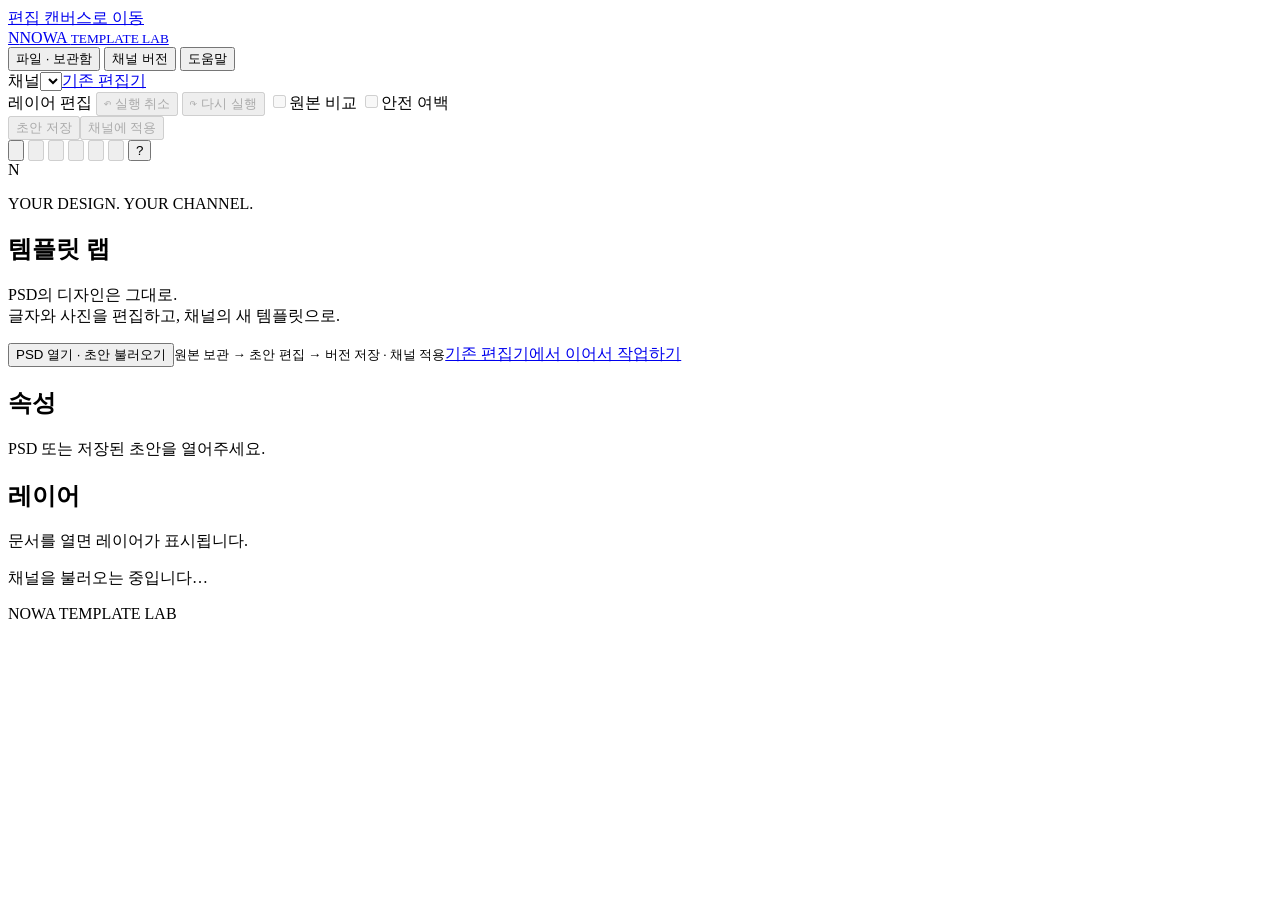
==== src/cardnews_auto/web/static/template-lab-photocraft.html @ 5184bdc8 "카드뉴스 자동화: Photoshop 없는 템플릿 스튜디오 제작으로 전환 - 템플릿 스튜디오 렌더러로 카드 출력 (PhotoCraft 규칙 이식: 기준점·글상자 배치,   가로 비율" ====
<!doctype html>
<html lang="ko">
<head>
  <meta charset="utf-8">
  <meta name="viewport" content="width=device-width, initial-scale=1">
  <title>NOWA · 템플릿 랩</title>
  <link rel="stylesheet" href="/template-lab-photocraft.css?v=1">
</head>
<body>
  <a class="skip-link" href="#lab-stage">편집 캔버스로 이동</a>
  <header class="pc-header">
    <a class="pc-brand" href="/" aria-label="NOWA 편집국으로 돌아가기">N<span>NOWA <small>TEMPLATE LAB</small></span></a>
    <nav aria-label="편집기 메뉴">
      <button type="button" data-dialog="pc-library">파일 · 보관함</button>
      <button type="button" data-dialog="pc-versions">채널 버전</button>
      <button type="button" data-dialog="pc-help">도움말</button>
    </nav>
    <div class="pc-header-actions"><label class="pc-channel">채널<select id="lab-channel" aria-label="편집할 채널" required></select></label><a href="/template-studio.html">기존 편집기</a></div>
  </header>
  <div class="pc-options" aria-label="편집 도구 옵션">
    <span class="pc-mode">레이어 편집</span>
    <button id="lab-undo" type="button" data-document disabled title="실행 취소">↶ <span>실행 취소</span></button>
    <button id="lab-redo" type="button" data-document disabled title="다시 실행">↷ <span>다시 실행</span></button>
    <span class="pc-divider"></span>
    <label><input id="lab-original" type="checkbox" data-document disabled>원본 비교</label>
    <label><input id="lab-guides" type="checkbox" data-document disabled>안전 여백</label>
    <div class="pc-save-actions"><button id="lab-render" type="button" data-document disabled>초안 저장</button><button class="primary" type="button" data-dialog="pc-publish" data-document disabled>채널에 적용</button></div>
  </div>
  <main class="pc-workspace">
    <aside class="pc-tools" aria-label="레이어 편집 바로가기">
      <button type="button" data-dialog="pc-library" aria-label="PSD 가져오기" title="PSD 가져오기"><svg viewBox="0 0 24 24" aria-hidden="true"><path d="M3 7h7l2 3h9l-2 10H3zM3 7V4h7l2 3h8v3"/></svg></button>
      <span class="pc-tool-separator"></span>
      <button type="button" data-focus="x" data-document disabled aria-label="선택 레이어 위치 편집" title="위치 편집"><svg viewBox="0 0 24 24" aria-hidden="true"><path d="M12 3v18M3 12h18M9 6l3-3 3 3M9 18l3 3 3-3M6 9l-3 3 3 3M18 9l3 3-3 3"/></svg></button>
      <button type="button" data-focus="text" data-document disabled aria-label="선택 레이어 글자 편집" title="글자 레이어를 선택한 뒤 편집"><svg viewBox="0 0 24 24" aria-hidden="true"><path d="M4 7V4h16v3M12 4v16M8 20h8"/></svg></button>
      <button type="button" data-focus="photo" data-document disabled aria-label="선택 레이어 사진 교체" title="사진 레이어를 선택한 뒤 교체"><svg viewBox="0 0 24 24" aria-hidden="true"><rect x="3" y="3" width="18" height="18" rx="2"/><circle cx="8" cy="8" r="2"/><path d="m3 17 5-5 4 4 4-6 5 7"/></svg></button>
      <button type="button" data-focus="width" data-document disabled aria-label="선택 레이어 크기 편집" title="크기 편집"><svg viewBox="0 0 24 24" aria-hidden="true"><path d="M4 9V4h5M15 4h5v5M20 15v5h-5M9 20H4v-5M4 4l6 6M20 20l-6-6"/></svg></button>
      <span class="pc-tool-separator"></span>
      <button type="button" data-fit data-document disabled aria-label="캔버스를 화면에 맞추기" title="화면 맞춤"><svg viewBox="0 0 24 24" aria-hidden="true"><circle cx="10" cy="10" r="6"/><path d="m15 15 6 6M7 10h6M10 7v6"/></svg></button>
      <button type="button" data-dialog="pc-help" aria-label="편집 도움말" title="편집 도움말">?</button>
    </aside>
    <section class="pc-empty" aria-labelledby="pc-empty-title">
      <div class="pc-empty-content"><div class="pc-monogram" aria-hidden="true">N</div><p class="pc-eyebrow">YOUR DESIGN. YOUR CHANNEL.</p><h1 id="pc-empty-title">템플릿 랩</h1><p>PSD의 디자인은 그대로.<br>글자와 사진을 편집하고, 채널의 새 템플릿으로.</p><button class="primary" type="button" data-dialog="pc-library">PSD 열기 · 초안 불러오기</button><small>원본 보관 → 초안 편집 → 버전 저장 · 채널 적용</small><a href="/template-studio.html">기존 편집기에서 이어서 작업하기</a></div>
    </section>
    <section id="lab-editor" hidden aria-label="템플릿 편집 작업 공간">
      <div class="pc-document-tab"><strong id="lab-document-name">캔버스</strong><span id="lab-comparison"></span></div>
      <div class="lab-document">
        <div id="lab-viewport"><div id="lab-stage" tabindex="0" aria-label="편집 캔버스. 레이어를 선택하고 방향키로 이동하세요."><img id="lab-preview" alt="편집 중인 PSD 캔버스" draggable="false"><img id="lab-reference" alt="PSD 원본 비교" hidden draggable="false"><div class="studio-safe" hidden></div><div id="lab-selection" hidden><button type="button" id="lab-resize" aria-label="선택 레이어 비율 유지 크기 조절"></button></div></div></div>
        <div class="pc-canvas-footer"><span>방향키 1px · Shift 10px</span><label>확대<select id="lab-zoom"><option value="fit">화면 맞춤</option><option value="0.5">50%</option><option value="0.75">75%</option><option value="1">100%</option><option value="1.5">150%</option></select></label></div>
      </div>
      <aside class="pc-inspector" aria-label="속성 및 레이어">
        <section class="pc-properties"><h2>속성 <span>PROPERTIES</span></h2><div id="lab-properties" aria-label="선택 레이어 속성"></div></section>
        <section class="pc-layers"><h2>레이어 <span>위쪽이 앞면</span></h2><div id="lab-layers"></div></section>
      </aside>
    </section>
    <aside class="pc-empty-inspector" aria-label="문서 대기"><h2>속성</h2><p>PSD 또는 저장된 초안을 열어주세요.</p><h2>레이어</h2><p>문서를 열면 레이어가 표시됩니다.</p></aside>
  </main>
  <footer class="pc-status"><span class="pc-status-dot" aria-hidden="true"></span><p id="lab-status" role="status" aria-live="polite">채널을 불러오는 중입니다…</p><span>NOWA TEMPLATE LAB</span></footer>

  <dialog id="pc-library" aria-labelledby="pc-library-title"><div class="pc-dialog-heading"><h2 id="pc-library-title">파일 · 템플릿 보관함</h2><button type="button" data-close aria-label="보관함 닫기">×</button></div><p>선택한 채널에 PSD를 가져오거나 기존 초안을 이어서 편집하세요.</p><form id="lab-upload"><label>PSD 파일<input id="lab-file" type="file" accept=".psd" required></label><button class="primary" type="submit">PSD 가져오기</button></form><div class="pc-library-section"><label>기존 PSD 보관함<select id="lab-legacy"><option value="">기존 PSD 선택</option></select></label><button id="lab-import-existing" type="button">편집기로 가져오기</button></div><label>작업 중인 초안<select id="lab-library"><option value="">초안 선택</option></select></label><p class="pc-hint">가져오기·저장 결과는 화면 아래 상태 표시줄에서 확인할 수 있습니다.</p></dialog>
  <dialog id="pc-versions" aria-labelledby="pc-versions-title"><div class="pc-dialog-heading"><h2 id="pc-versions-title">채널별 활성 템플릿</h2><button type="button" data-close aria-label="버전 목록 닫기">×</button></div><p>표지 · 본문 · CTA의 현재 버전과 보관된 이전 버전입니다.</p><section id="studio-slots" aria-label="현재 적용 버전과 버전 이력"></section></dialog>
  <dialog id="pc-publish" aria-labelledby="pc-publish-title"><div class="pc-dialog-heading"><h2 id="pc-publish-title">새 버전으로 채널에 적용</h2><button type="button" data-close aria-label="채널 적용 설정 닫기">×</button></div><p>먼저 초안을 저장하세요. 적용하면 이후 새 카드뉴스 제작부터 이 디자인을 사용합니다. CTA는 고정 디자인으로 추가됩니다.</p><div class="studio-mapping"><label>역할<select id="lab-role"><option value="cover">표지</option><option value="body">본문</option><option value="cta">CTA</option></select></label><label data-mapping>기사 글자 레이어<select id="lab-text-layer"></select></label><label data-mapping>기사 사진 레이어<select id="lab-image-layer"></select></label><label data-mapping data-cover>배지 글자 레이어<select id="lab-eyebrow-layer"></select></label><label data-mapping data-cover>배지 상자 레이어 (글자 길이에 맞춰 폭 조절)<select id="lab-badge-layer"></select></label><label data-mapping data-cover>보조 글자 레이어<select id="lab-caption-layer"></select></label><label data-mapping>최대 글자 수<input id="lab-max-chars" type="number" min="1" max="2000" value="80"></label><label data-mapping>줄당 글자 수<input id="lab-line-chars" type="number" min="1" max="200" value="20"></label><label data-mapping>최대 줄 수<input id="lab-max-lines" type="number" min="1" max="30" value="4"></label></div><button id="lab-publish" class="primary" type="button">저장한 버전을 채널에 적용</button><p class="pc-dialog-status" aria-live="polite"></p></dialog>
  <dialog id="pc-help" aria-labelledby="pc-help-title"><div class="pc-dialog-heading"><h2 id="pc-help-title">템플릿 편집 안내</h2><button type="button" data-close aria-label="도움말 닫기">×</button></div><p>레이어 선택 → 속성 편집 → 초안 저장 → 채널에 적용 순서로 작업하세요.</p><ul><li>레이어 목록을 드래그해 앞뒤 순서를 바꿉니다.</li><li>캔버스에서 선택 테두리를 드래그해 이동하고 모서리로 크기를 조절합니다.</li><li>캔버스에 초점이 있을 때 방향키로 1px, Shift와 함께 10px 이동합니다.</li><li>Ctrl+Z / Ctrl+Shift+Z는 캔버스에서 실행 취소 / 다시 실행입니다.</li><li>브러시·마스크·선택 영역 도구는 현재 연결된 기능에 포함되지 않습니다.</li></ul><details open><summary>PSD 재현 범위와 주의점</summary><ul id="lab-warnings"><li>PSD를 열면 변환 결과와 주의점이 표시됩니다.</li></ul></details><div class="pc-help-actions"><button id="lab-reset" type="button" data-document disabled>원래 레이어 설정 복원</button><a id="lab-download" aria-disabled="true">저장된 Python 템플릿 받기</a></div></dialog>
  <script src="/studio-common.js?v=studio-20261016-final"></script>
  <script src="/template-studio.js?v=studio-20261016-final"></script>
  <script src="/template-lab-photocraft.js?v=1"></script>
</body>
</html>
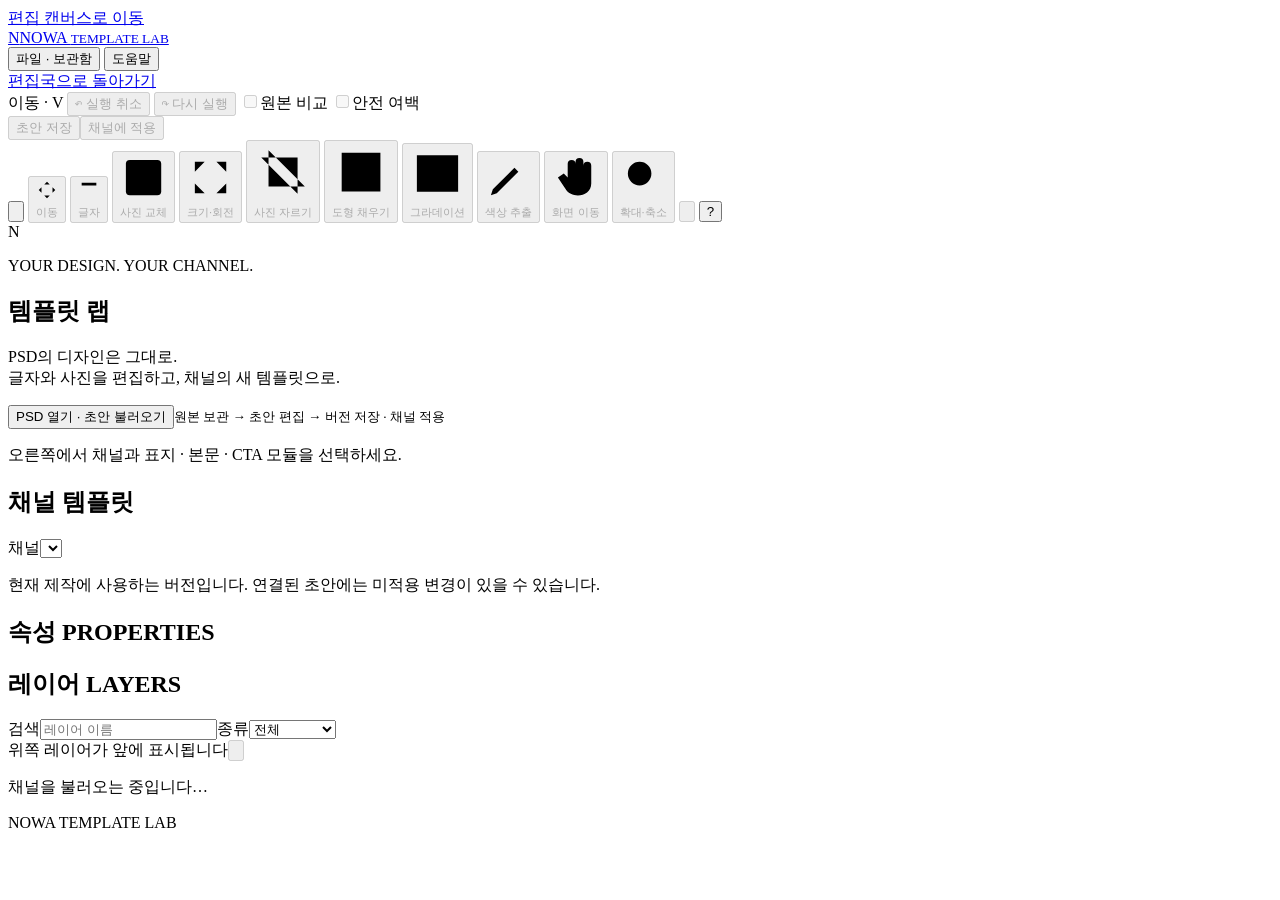
==== commit fb22b649: "카드 이미지 규칙: 실제 장면 사진 우선, 없으면 AI 재현 이미지 - 사진 후보마다 비전 모델이 카드 글과 비교해 장면/인물만/무관을 판정하고 장면 사진만 사용 - 장면 사진이 " ====
--- a/src/cardnews_auto/web/static/template-lab-photocraft.html
+++ b/src/cardnews_auto/web/static/template-lab-photocraft.html
@@ -1,67 +1,82 @@
-<!doctype html>
-<html lang="ko">
-<head>
-  <meta charset="utf-8">
-  <meta name="viewport" content="width=device-width, initial-scale=1">
-  <title>NOWA · 템플릿 랩</title>
-  <link rel="stylesheet" href="/template-lab-photocraft.css?v=1">
-</head>
-<body>
-  <a class="skip-link" href="#lab-stage">편집 캔버스로 이동</a>
-  <header class="pc-header">
-    <a class="pc-brand" href="/" aria-label="NOWA 편집국으로 돌아가기">N<span>NOWA <small>TEMPLATE LAB</small></span></a>
-    <nav aria-label="편집기 메뉴">
-      <button type="button" data-dialog="pc-library">파일 · 보관함</button>
-      <button type="button" data-dialog="pc-versions">채널 버전</button>
-      <button type="button" data-dialog="pc-help">도움말</button>
-    </nav>
-    <div class="pc-header-actions"><label class="pc-channel">채널<select id="lab-channel" aria-label="편집할 채널" required></select></label><a href="/template-studio.html">기존 편집기</a></div>
-  </header>
-  <div class="pc-options" aria-label="편집 도구 옵션">
-    <span class="pc-mode">레이어 편집</span>
-    <button id="lab-undo" type="button" data-document disabled title="실행 취소">↶ <span>실행 취소</span></button>
-    <button id="lab-redo" type="button" data-document disabled title="다시 실행">↷ <span>다시 실행</span></button>
-    <span class="pc-divider"></span>
-    <label><input id="lab-original" type="checkbox" data-document disabled>원본 비교</label>
-    <label><input id="lab-guides" type="checkbox" data-document disabled>안전 여백</label>
-    <div class="pc-save-actions"><button id="lab-render" type="button" data-document disabled>초안 저장</button><button class="primary" type="button" data-dialog="pc-publish" data-document disabled>채널에 적용</button></div>
-  </div>
-  <main class="pc-workspace">
-    <aside class="pc-tools" aria-label="레이어 편집 바로가기">
-      <button type="button" data-dialog="pc-library" aria-label="PSD 가져오기" title="PSD 가져오기"><svg viewBox="0 0 24 24" aria-hidden="true"><path d="M3 7h7l2 3h9l-2 10H3zM3 7V4h7l2 3h8v3"/></svg></button>
-      <span class="pc-tool-separator"></span>
-      <button type="button" data-focus="x" data-document disabled aria-label="선택 레이어 위치 편집" title="위치 편집"><svg viewBox="0 0 24 24" aria-hidden="true"><path d="M12 3v18M3 12h18M9 6l3-3 3 3M9 18l3 3 3-3M6 9l-3 3 3 3M18 9l3 3-3 3"/></svg></button>
-      <button type="button" data-focus="text" data-document disabled aria-label="선택 레이어 글자 편집" title="글자 레이어를 선택한 뒤 편집"><svg viewBox="0 0 24 24" aria-hidden="true"><path d="M4 7V4h16v3M12 4v16M8 20h8"/></svg></button>
-      <button type="button" data-focus="photo" data-document disabled aria-label="선택 레이어 사진 교체" title="사진 레이어를 선택한 뒤 교체"><svg viewBox="0 0 24 24" aria-hidden="true"><rect x="3" y="3" width="18" height="18" rx="2"/><circle cx="8" cy="8" r="2"/><path d="m3 17 5-5 4 4 4-6 5 7"/></svg></button>
-      <button type="button" data-focus="width" data-document disabled aria-label="선택 레이어 크기 편집" title="크기 편집"><svg viewBox="0 0 24 24" aria-hidden="true"><path d="M4 9V4h5M15 4h5v5M20 15v5h-5M9 20H4v-5M4 4l6 6M20 20l-6-6"/></svg></button>
-      <span class="pc-tool-separator"></span>
-      <button type="button" data-fit data-document disabled aria-label="캔버스를 화면에 맞추기" title="화면 맞춤"><svg viewBox="0 0 24 24" aria-hidden="true"><circle cx="10" cy="10" r="6"/><path d="m15 15 6 6M7 10h6M10 7v6"/></svg></button>
-      <button type="button" data-dialog="pc-help" aria-label="편집 도움말" title="편집 도움말">?</button>
-    </aside>
-    <section class="pc-empty" aria-labelledby="pc-empty-title">
-      <div class="pc-empty-content"><div class="pc-monogram" aria-hidden="true">N</div><p class="pc-eyebrow">YOUR DESIGN. YOUR CHANNEL.</p><h1 id="pc-empty-title">템플릿 랩</h1><p>PSD의 디자인은 그대로.<br>글자와 사진을 편집하고, 채널의 새 템플릿으로.</p><button class="primary" type="button" data-dialog="pc-library">PSD 열기 · 초안 불러오기</button><small>원본 보관 → 초안 편집 → 버전 저장 · 채널 적용</small><a href="/template-studio.html">기존 편집기에서 이어서 작업하기</a></div>
-    </section>
-    <section id="lab-editor" hidden aria-label="템플릿 편집 작업 공간">
-      <div class="pc-document-tab"><strong id="lab-document-name">캔버스</strong><span id="lab-comparison"></span></div>
-      <div class="lab-document">
-        <div id="lab-viewport"><div id="lab-stage" tabindex="0" aria-label="편집 캔버스. 레이어를 선택하고 방향키로 이동하세요."><img id="lab-preview" alt="편집 중인 PSD 캔버스" draggable="false"><img id="lab-reference" alt="PSD 원본 비교" hidden draggable="false"><div class="studio-safe" hidden></div><div id="lab-selection" hidden><button type="button" id="lab-resize" aria-label="선택 레이어 비율 유지 크기 조절"></button></div></div></div>
-        <div class="pc-canvas-footer"><span>방향키 1px · Shift 10px</span><label>확대<select id="lab-zoom"><option value="fit">화면 맞춤</option><option value="0.5">50%</option><option value="0.75">75%</option><option value="1">100%</option><option value="1.5">150%</option></select></label></div>
-      </div>
-      <aside class="pc-inspector" aria-label="속성 및 레이어">
-        <section class="pc-properties"><h2>속성 <span>PROPERTIES</span></h2><div id="lab-properties" aria-label="선택 레이어 속성"></div></section>
-        <section class="pc-layers"><h2>레이어 <span>위쪽이 앞면</span></h2><div id="lab-layers"></div></section>
-      </aside>
-    </section>
-    <aside class="pc-empty-inspector" aria-label="문서 대기"><h2>속성</h2><p>PSD 또는 저장된 초안을 열어주세요.</p><h2>레이어</h2><p>문서를 열면 레이어가 표시됩니다.</p></aside>
-  </main>
-  <footer class="pc-status"><span class="pc-status-dot" aria-hidden="true"></span><p id="lab-status" role="status" aria-live="polite">채널을 불러오는 중입니다…</p><span>NOWA TEMPLATE LAB</span></footer>
-
-  <dialog id="pc-library" aria-labelledby="pc-library-title"><div class="pc-dialog-heading"><h2 id="pc-library-title">파일 · 템플릿 보관함</h2><button type="button" data-close aria-label="보관함 닫기">×</button></div><p>선택한 채널에 PSD를 가져오거나 기존 초안을 이어서 편집하세요.</p><form id="lab-upload"><label>PSD 파일<input id="lab-file" type="file" accept=".psd" required></label><button class="primary" type="submit">PSD 가져오기</button></form><div class="pc-library-section"><label>기존 PSD 보관함<select id="lab-legacy"><option value="">기존 PSD 선택</option></select></label><button id="lab-import-existing" type="button">편집기로 가져오기</button></div><label>작업 중인 초안<select id="lab-library"><option value="">초안 선택</option></select></label><p class="pc-hint">가져오기·저장 결과는 화면 아래 상태 표시줄에서 확인할 수 있습니다.</p></dialog>
-  <dialog id="pc-versions" aria-labelledby="pc-versions-title"><div class="pc-dialog-heading"><h2 id="pc-versions-title">채널별 활성 템플릿</h2><button type="button" data-close aria-label="버전 목록 닫기">×</button></div><p>표지 · 본문 · CTA의 현재 버전과 보관된 이전 버전입니다.</p><section id="studio-slots" aria-label="현재 적용 버전과 버전 이력"></section></dialog>
-  <dialog id="pc-publish" aria-labelledby="pc-publish-title"><div class="pc-dialog-heading"><h2 id="pc-publish-title">새 버전으로 채널에 적용</h2><button type="button" data-close aria-label="채널 적용 설정 닫기">×</button></div><p>먼저 초안을 저장하세요. 적용하면 이후 새 카드뉴스 제작부터 이 디자인을 사용합니다. CTA는 고정 디자인으로 추가됩니다.</p><div class="studio-mapping"><label>역할<select id="lab-role"><option value="cover">표지</option><option value="body">본문</option><option value="cta">CTA</option></select></label><label data-mapping>기사 글자 레이어<select id="lab-text-layer"></select></label><label data-mapping>기사 사진 레이어<select id="lab-image-layer"></select></label><label data-mapping data-cover>배지 글자 레이어<select id="lab-eyebrow-layer"></select></label><label data-mapping data-cover>배지 상자 레이어 (글자 길이에 맞춰 폭 조절)<select id="lab-badge-layer"></select></label><label data-mapping data-cover>보조 글자 레이어<select id="lab-caption-layer"></select></label><label data-mapping>최대 글자 수<input id="lab-max-chars" type="number" min="1" max="2000" value="80"></label><label data-mapping>줄당 글자 수<input id="lab-line-chars" type="number" min="1" max="200" value="20"></label><label data-mapping>최대 줄 수<input id="lab-max-lines" type="number" min="1" max="30" value="4"></label></div><button id="lab-publish" class="primary" type="button">저장한 버전을 채널에 적용</button><p class="pc-dialog-status" aria-live="polite"></p></dialog>
-  <dialog id="pc-help" aria-labelledby="pc-help-title"><div class="pc-dialog-heading"><h2 id="pc-help-title">템플릿 편집 안내</h2><button type="button" data-close aria-label="도움말 닫기">×</button></div><p>레이어 선택 → 속성 편집 → 초안 저장 → 채널에 적용 순서로 작업하세요.</p><ul><li>레이어 목록을 드래그해 앞뒤 순서를 바꿉니다.</li><li>캔버스에서 선택 테두리를 드래그해 이동하고 모서리로 크기를 조절합니다.</li><li>캔버스에 초점이 있을 때 방향키로 1px, Shift와 함께 10px 이동합니다.</li><li>Ctrl+Z / Ctrl+Shift+Z는 캔버스에서 실행 취소 / 다시 실행입니다.</li><li>브러시·마스크·선택 영역 도구는 현재 연결된 기능에 포함되지 않습니다.</li></ul><details open><summary>PSD 재현 범위와 주의점</summary><ul id="lab-warnings"><li>PSD를 열면 변환 결과와 주의점이 표시됩니다.</li></ul></details><div class="pc-help-actions"><button id="lab-reset" type="button" data-document disabled>원래 레이어 설정 복원</button><a id="lab-download" aria-disabled="true">저장된 Python 템플릿 받기</a></div></dialog>
-  <script src="/studio-common.js?v=studio-20261016-final"></script>
-  <script src="/template-studio.js?v=studio-20261016-final"></script>
-  <script src="/template-lab-photocraft.js?v=1"></script>
-</body>
-</html>
+<!doctype html>
+<html lang="ko">
+<head>
+  <meta charset="utf-8">
+  <meta name="viewport" content="width=device-width, initial-scale=1">
+  <title>NOWA · 템플릿 랩</title>
+  <link rel="stylesheet" href="/template-lab-photocraft.css?v=panels-4">
+</head>
+<body>
+  <a class="skip-link" href="#lab-stage">편집 캔버스로 이동</a>
+  <header class="pc-header">
+    <a class="pc-brand" href="/" aria-label="NOWA 편집국으로 돌아가기">N<span>NOWA <small>TEMPLATE LAB</small></span></a>
+    <nav aria-label="편집기 메뉴">
+      <button type="button" data-dialog="pc-library">파일 · 보관함</button>
+      <button type="button" data-dialog="pc-help">도움말</button>
+    </nav>
+    <div class="pc-header-actions"><a href="/">편집국으로 돌아가기</a></div>
+  </header>
+  <div class="pc-options" aria-label="편집 도구 옵션">
+    <span class="pc-mode" id="pc-tool-name">이동 · V</span>
+    <button id="lab-undo" type="button" data-document disabled title="실행 취소">↶ <span>실행 취소</span></button>
+    <button id="lab-redo" type="button" data-document disabled title="다시 실행">↷ <span>다시 실행</span></button>
+    <span class="pc-divider"></span>
+    <label><input id="lab-original" type="checkbox" data-document disabled>원본 비교</label>
+    <label><input id="lab-guides" type="checkbox" data-document disabled>안전 여백</label>
+    <div class="pc-save-actions"><button id="lab-render" type="button" data-document disabled>초안 저장</button><button class="primary" type="button" data-dialog="pc-publish" data-document disabled>채널에 적용</button></div>
+  </div>
+  <main class="pc-workspace">
+    <aside class="pc-tools" aria-label="레이어 편집 바로가기">
+      <button type="button" data-dialog="pc-library" aria-label="PSD 가져오기" title="PSD 가져오기"><svg viewBox="0 0 24 24" aria-hidden="true"><path d="M3 7h7l2 3h9l-2 10H3zM3 7V4h7l2 3h8v3"/></svg></button>
+      <span class="pc-tool-separator"></span>
+      <button type="button" data-tool="move" aria-pressed="true" data-document disabled aria-label="이동" title="이동 (V)"><svg viewBox="0 0 24 24" aria-hidden="true"><path d="M12 3v18M3 12h18M9 6l3-3 3 3M9 18l3 3 3-3M6 9l-3 3 3 3M18 9l3 3-3 3"/></svg><small>이동</small></button>
+      <button type="button" data-tool="text" aria-pressed="false" data-document disabled aria-label="글자" title="글자 (T)"><svg viewBox="0 0 24 24" aria-hidden="true"><path d="M4 7V4h16v3M12 4v16M8 20h8"/></svg><small>글자</small></button>
+      <button type="button" data-tool="photo" aria-pressed="false" data-document disabled aria-label="사진 교체" title="사진 교체 (P)"><svg viewBox="0 0 24 24" aria-hidden="true"><rect x="3" y="3" width="18" height="18" rx="2"/><circle cx="8" cy="8" r="2"/><path d="m3 17 5-5 4 4 4-6 5 7"/></svg><small>사진 교체</small></button>
+      <button type="button" data-tool="transform" aria-pressed="false" data-document disabled aria-label="크기·회전" title="크기·회전 (F)"><svg viewBox="0 0 24 24" aria-hidden="true"><path d="M4 9V4h5M15 4h5v5M20 15v5h-5M9 20H4v-5M4 4l6 6M20 20l-6-6"/></svg><small>크기·회전</small></button>
+      <span class="pc-tool-separator"></span>
+      <button type="button" data-tool="crop" data-document disabled aria-pressed="false" aria-label="사진 자르기" title="사진 자르기 (C)"><svg viewBox="0 0 24 24" aria-hidden="true"><path d="M6 3v15h15M3 6h15v15"/></svg><small>사진 자르기</small></button>
+      <button type="button" data-tool="shape" data-document disabled aria-pressed="false" aria-label="도형 채우기" title="도형 채우기 (U)"><svg viewBox="0 0 24 24" aria-hidden="true"><path d="M4 4h16v16H4z"/></svg><small>도형 채우기</small></button>
+      <button type="button" data-tool="gradient" data-document disabled aria-pressed="false" aria-label="그라데이션" title="그라데이션 (G)"><svg viewBox="0 0 24 24" aria-hidden="true"><path d="M3 4h18v16H3zM8 4v16M13 4v16M18 4v16"/></svg><small>그라데이션</small></button>
+      <button type="button" data-tool="eyedropper" data-document disabled aria-pressed="false" aria-label="색상 추출" title="색상 추출 (I)"><svg viewBox="0 0 24 24" aria-hidden="true"><path d="m14 4 6 6M16 2l6 6M15 7 4 18l-1 3 3-1L17 9"/></svg><small>색상 추출</small></button>
+      <button type="button" data-tool="hand" data-document disabled aria-pressed="false" aria-label="화면 이동" title="화면 이동 (H)"><svg viewBox="0 0 24 24" aria-hidden="true"><path d="M8 12V5a2 2 0 0 1 4 0v6-7a2 2 0 0 1 4 0v7-5a2 2 0 0 1 4 0v9c0 7-10 8-13 3l-4-6 3-2 3 3"/></svg><small>화면 이동</small></button>
+      <button type="button" data-tool="zoom" data-document disabled aria-pressed="false" aria-label="확대·축소" title="확대·축소 (Z)"><svg viewBox="0 0 24 24" aria-hidden="true"><path d="M10 4a6 6 0 1 0 0 12 6 6 0 0 0 0-12M15 15l6 6M7 10h6M10 7v6"/></svg><small>확대·축소</small></button>
+      <button type="button" data-fit data-document disabled aria-label="캔버스를 화면에 맞추기" title="화면 맞춤"><svg viewBox="0 0 24 24" aria-hidden="true"><circle cx="10" cy="10" r="6"/><path d="m15 15 6 6M7 10h6M10 7v6"/></svg></button>
+      <button type="button" data-dialog="pc-help" aria-label="편집 도움말" title="편집 도움말">?</button>
+    </aside>
+    <section class="pc-empty" aria-labelledby="pc-empty-title">
+      <div class="pc-empty-content"><div class="pc-monogram" aria-hidden="true">N</div><p class="pc-eyebrow">YOUR DESIGN. YOUR CHANNEL.</p><h1 id="pc-empty-title">템플릿 랩</h1><p>PSD의 디자인은 그대로.<br>글자와 사진을 편집하고, 채널의 새 템플릿으로.</p><button class="primary" type="button" data-dialog="pc-library">PSD 열기 · 초안 불러오기</button><small>원본 보관 → 초안 편집 → 버전 저장 · 채널 적용</small><p class="pc-hint">오른쪽에서 채널과 표지 · 본문 · CTA 모듈을 선택하세요.</p></div>
+    </section>
+    <section id="lab-editor" hidden aria-label="템플릿 편집 작업 공간">
+      <div class="pc-document-tab"><strong id="lab-document-name">캔버스</strong><span id="lab-comparison"></span><span id="lab-draft-state" role="status"></span></div>
+      <div class="lab-document">
+        <div id="lab-viewport"><div id="lab-stage" tabindex="0" aria-label="편집 캔버스. 레이어를 선택하고 방향키로 이동하세요."><img id="lab-preview" alt="편집 중인 PSD 캔버스" draggable="false"><img id="lab-reference" alt="PSD 원본 비교" hidden draggable="false"><div class="studio-safe" hidden></div><div id="lab-selection" hidden><button type="button" id="lab-resize" aria-label="선택 레이어 비율 유지 크기 조절"></button></div></div></div>
+        <div class="pc-canvas-footer"><span>방향키 1px · Shift 10px</span><label>확대<select id="lab-zoom"><option value="fit">화면 맞춤</option><option value="0.5">50%</option><option value="0.75">75%</option><option value="1">100%</option><option value="1.5">150%</option></select></label></div>
+      </div>
+    </section>
+    <aside class="pc-sidebar" aria-label="채널 템플릿 및 편집 속성">
+      <section class="pc-modules"><h2>채널 템플릿</h2><label class="pc-channel">채널<select id="lab-channel" aria-label="편집할 채널" required></select></label><p class="pc-hint">현재 제작에 사용하는 버전입니다. 연결된 초안에는 미적용 변경이 있을 수 있습니다.</p><section id="studio-slots" aria-label="현재 적용 버전과 버전 이력"></section></section>
+      <aside class="pc-inspector" aria-label="속성 및 레이어">
+        <section class="pc-properties"><h2>속성 <span>PROPERTIES</span></h2><div id="lab-properties" aria-label="선택 레이어 속성"></div></section>
+        <section class="pc-layers"><h2>레이어 <span>LAYERS</span></h2><div class="pc-layer-filters"><label>검색<input id="lab-layer-search" type="search" placeholder="레이어 이름"></label><label>종류<select id="lab-layer-kind"><option value="">전체</option><option value="type">글자</option><option value="image">사진</option><option value="shape">도형</option><option value="gradientfill">그라데이션</option></select></label></div><div id="lab-layers"></div><div class="pc-layer-actions" role="toolbar" aria-label="레이어 작업"><span>위쪽 레이어가 앞에 표시됩니다</span><button id="lab-delete-layer" type="button" data-document disabled title="레이어 삭제 (Delete)" aria-label="선택 레이어 삭제"><svg viewBox="0 0 24 24" aria-hidden="true"><path d="M4 7h16M9 7V4h6v3M6 7l1 14h10l1-14M10 10v7M14 10v7"/></svg></button></div></section>
+      </aside>
+    </aside>
+  </main>
+  <footer class="pc-status"><span class="pc-status-dot" aria-hidden="true"></span><p id="lab-status" role="status" aria-live="polite">채널을 불러오는 중입니다…</p><span>NOWA TEMPLATE LAB</span></footer>
+
+  <dialog id="pc-library" aria-labelledby="pc-library-title">
+    <div class="pc-dialog-heading"><h2 id="pc-library-title">템플릿 열기</h2><button type="button" data-close aria-label="보관함 닫기">×</button></div>
+    <p>새 파일로 시작하거나, 저장해 둔 작업을 이어서 편집하세요.</p>
+    <div class="pc-library-grid">
+      <section class="pc-library-card"><small>NEW</small><h3>신규 PSD로 시작</h3><p>컴퓨터의 PSD를 가져와 편집용 초안을 만듭니다. 동일한 파일은 기존 초안을 엽니다.</p><form id="lab-upload"><label>새 PSD 파일<input id="lab-file" type="file" accept=".psd" required></label><button class="primary" type="submit">PSD 가져와 시작하기</button></form></section>
+      <section class="pc-library-card"><small>CONTINUE</small><h3>기존 작업 이어서 편집</h3><p>저장된 편집용 초안입니다. 초안 저장만으로 채널 디자인이 바뀌지는 않습니다.</p><label>저장된 초안<select id="lab-library"><option value="">초안을 선택하세요</option></select></label><button id="lab-open-draft" type="button">선택한 초안 열기</button></section>
+    </div>
+    <section class="pc-library-card pc-applied"><h3>현재 채널에 적용 중</h3><p>제작에 사용하는 확정 버전입니다. 아래 버튼은 해당 버전에 연결된 편집용 초안을 엽니다.</p><div id="lab-applied-list"></div></section>
+    <p class="pc-hint">초안 편집 → 초안 저장 → 채널에 적용. 마지막 단계에서 새 적용 버전이 생성됩니다.</p>
+  </dialog>
+  <dialog id="pc-publish" aria-labelledby="pc-publish-title"><div class="pc-dialog-heading"><h2 id="pc-publish-title">새 버전으로 채널에 적용</h2><button type="button" data-close aria-label="채널 적용 설정 닫기">×</button></div><p>먼저 초안을 저장하세요. 적용하면 이후 새 카드뉴스 제작부터 이 디자인을 사용합니다. CTA는 고정 디자인으로 추가됩니다.</p><div class="studio-mapping"><label>역할<select id="lab-role"><option value="cover">표지</option><option value="body">본문</option><option value="cta">CTA</option></select></label><label data-mapping>기사 글자 레이어<select id="lab-text-layer"></select></label><label data-mapping>기사 사진 레이어<select id="lab-image-layer"></select></label><label data-mapping data-cover>배지 글자 레이어<select id="lab-eyebrow-layer"></select></label><label data-mapping data-cover>배지 상자 레이어 (글자 길이에 맞춰 폭 조절)<select id="lab-badge-layer"></select></label><label data-mapping data-cover>보조 글자 레이어<select id="lab-caption-layer"></select></label><label data-mapping>최대 글자 수<input id="lab-max-chars" type="number" min="1" max="2000" value="80"></label><label data-mapping>줄당 글자 수<input id="lab-line-chars" type="number" min="1" max="200" value="20"></label><label data-mapping>최대 줄 수<input id="lab-max-lines" type="number" min="1" max="30" value="4"></label></div><button id="lab-publish" class="primary" type="button">저장한 버전을 채널에 적용</button><p class="pc-dialog-status" aria-live="polite"></p></dialog>
+  <dialog id="pc-help" aria-labelledby="pc-help-title"><div class="pc-dialog-heading"><h2 id="pc-help-title">템플릿 편집 안내</h2><button type="button" data-close aria-label="도움말 닫기">×</button></div><p>레이어 선택 → 속성 편집 → 초안 저장 → 채널에 적용 순서로 작업하세요.</p><ul><li>레이어 목록을 드래그해 앞뒤 순서를 바꿉니다.</li><li>캔버스에서 선택 테두리를 드래그해 이동하고 모서리로 크기를 조절합니다.</li><li>캔버스에 초점이 있을 때 방향키로 1px, Shift와 함께 10px 이동합니다.</li><li>Ctrl+Z / Ctrl+Shift+Z는 캔버스에서 실행 취소 / 다시 실행입니다.</li><li>브러시·마스크·선택 영역 도구는 현재 연결된 기능에 포함되지 않습니다.</li></ul><details open><summary>PSD 재현 범위와 주의점</summary><ul id="lab-warnings"><li>PSD를 열면 변환 결과와 주의점이 표시됩니다.</li></ul></details><div class="pc-help-actions"><button id="lab-reset" type="button" data-document disabled>원래 레이어 설정 복원</button><a id="lab-download" aria-disabled="true">저장된 Python 템플릿 받기</a></div></dialog>
+  <script src="/studio-common.js?v=studio-20261016-final"></script>
+  <script src="/template-studio.js?v=panels-4"></script>
+  <script src="/template-lab-photocraft.js?v=tools-3"></script>
+</body>
+</html>
